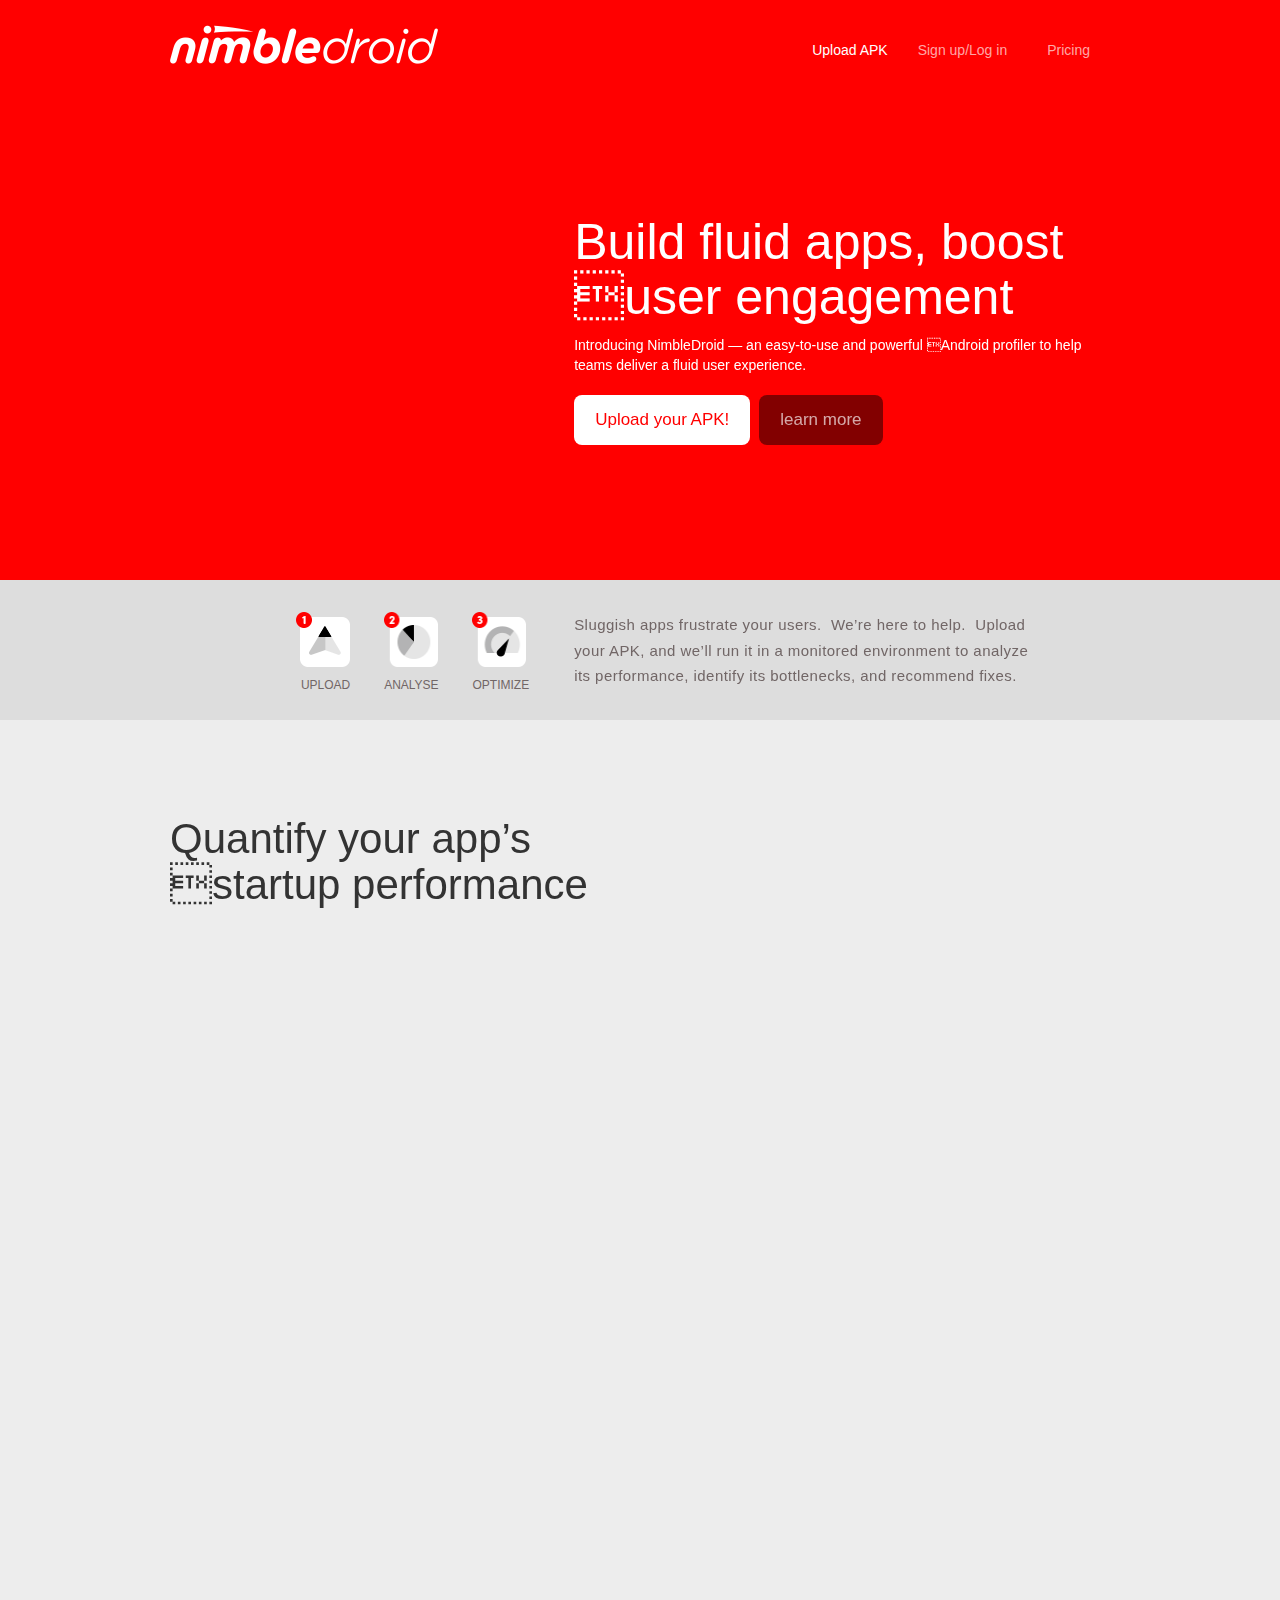
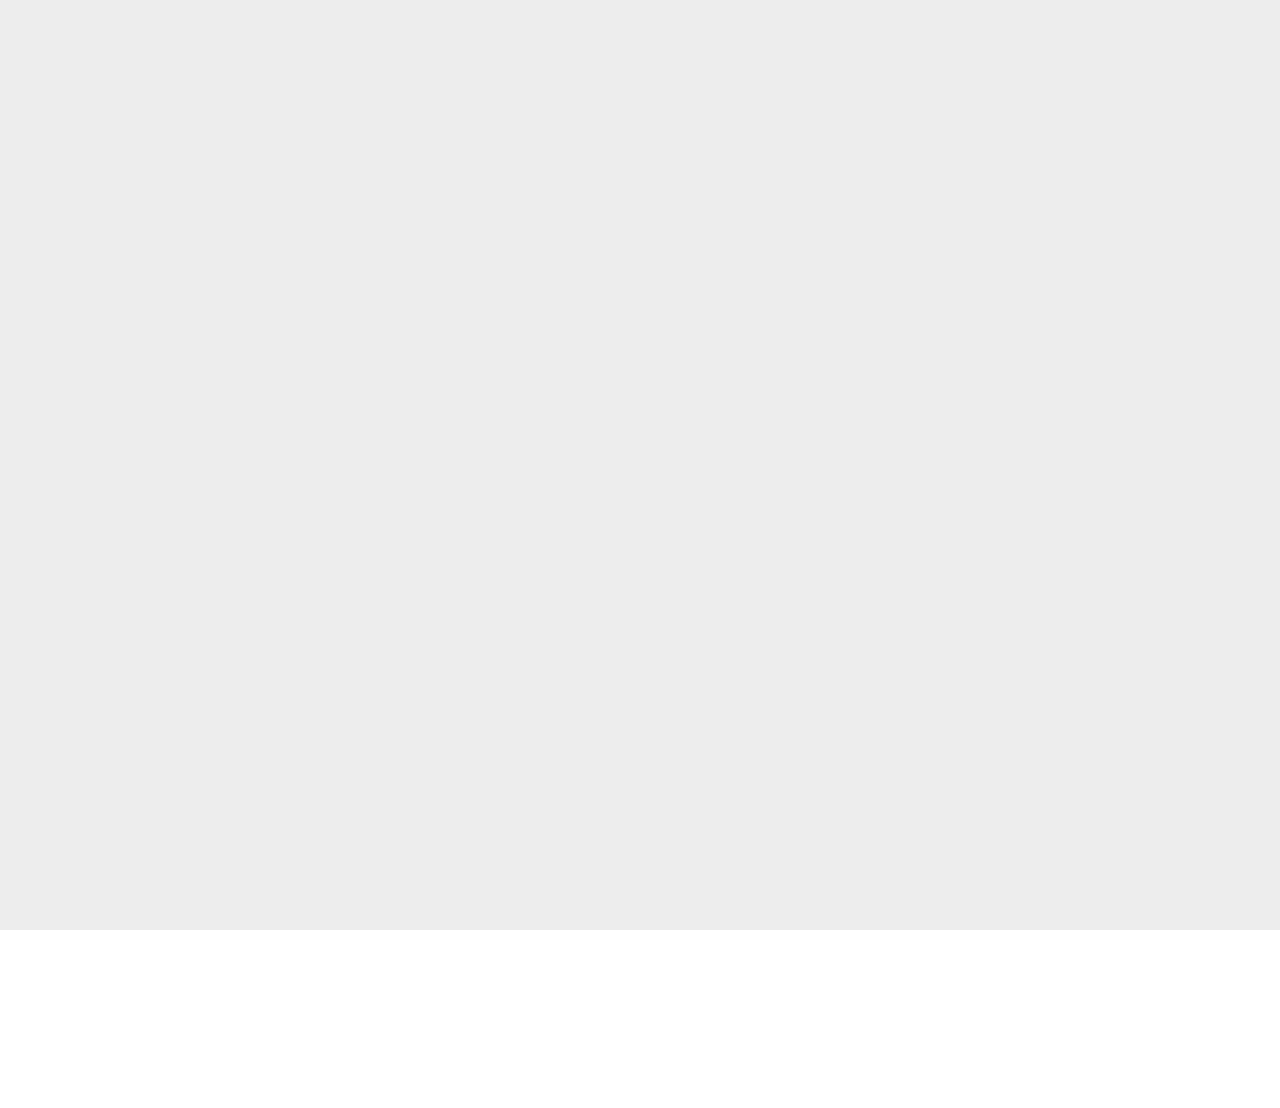
==== Min/index.html @ a6c192e9 "created min version of the html page" ====
<!DOCTYPE html>
<html lang="en">
<head>
    <meta charset="utf-8"/>
    <meta http-equiv="X-UA-Compatible" content="IE=edge"/>
    <meta name="description" content=""/>
    <meta name="author" content=""/>
    <link rel="icon" href="favicon.ico"/>
    <title>NimbleDroid</title>
    <link rel="stylesheet" href="plugins/fontawsome/css/font-awesome.css"/>
    <link href="assets/css/home.css" rel="stylesheet"/>
</head>

<body>

<nav class="navbar navbar-default navbar-fixed-top">
    <div class="container">
        <div class="navbar-header">
            <a class="navbar-brand" href="#">
                <img src="img/home/logo.png" alt=""/>
            </a>
        </div>
        <div id="navbar">
            <ul class="nav navbar-nav pull-right">
                <li class="active"><span class="uploadSmallIcon"></span><a href="#">Upload APK</a></li>
                <li><a href="#">Sign up/Log in</a></li>
                <li><a href="#">Pricing</a></li>
            </ul>
        </div>
    </div>
</nav>

<div class="" id="fullpage">

<div class="section nimble" id="section0">
    <div class="container heroWrapper">
        <div class="row full-height heroBGImage">
            <div class="col-xs-7 col-xs-offset-5 full-height">
                <div class="verticalCenterWrapper">
                    <div class="verticalCenter">
                        <h1 data-sr="wait 0.2s, enter right, hustle 20px">
                            Build fluid apps, boost user engagement
                        </h1>

                        <p data-sr="wait 0.3s, enter right, hustle 20px">
                            Introducing NimbleDroid — an easy-to-use and powerful Android profiler to help teams
                            deliver a fluid user experience.
                        </p>

                        <div class="heroButtonWrap"  data-sr="wait 0.4s, enter right, hustle 20px">
                            <button class="btn btn-white">Upload your APK!</button>
                            <button class="btn btn-darkRed">learn more</button>
                        </div>
                    </div>
                </div>
            </div>
        </div>
    </div>
    <div class="highLight">
        <div class="container">
            <div class="row">
                <div class="col-xs-4 col-sm-offset-1">
                    <div class="stepIconGroup" id="stepIcon1">
                        <img src="img/home/Icon1.png" alt="Step1" width="54" height="55"  data-sr="wait 0.2s, enter left, hustle 20px"/>
                        UPLOAD
                    </div>
                    <div class="stepIconGroup" id="stepIcon2">
                        <img src="img/home/Icon2.png" alt="Step2" width="54" height="55"  data-sr="wait 0.3s, enter left, hustle 20px"/>
                        analyse
                    </div>
                    <div class="stepIconGroup" id="stepIcon3">
                        <img src="img/home/Icon3.png" alt="Step3" width="54" height="55"  data-sr="wait 0.4s, enter left, hustle 20px"/>
                        optimize
                    </div>
                </div>
                <div class="col-xs-6" data-sr="wait 0.5s, enter right, hustle 20px">
                    <p>Sluggish apps frustrate your users.  We’re here to help.  Upload your APK, and we’ll run it
                        in a monitored environment to analyze its performance, identify its bottlenecks, and
                        recommend fixes.</p>
                </div>
            </div>
        </div>
    </div>
</div>

<div class="section nimble" id="section1">
    <div class="container featureSection1">
        <div class="row full-height">
            <div class="col-xs-6 full-height">

                <div class="verticalCenterWrapper ">
                    <div class="verticalCenter">
                        <h1 data-sr="wait 0.3s, enter left, hustle 20px">Quantify your app’s startup performance</h1>
                        <ul class="featureList">
                            <li data-sr="wait 0.4s, enter left, hustle 20px">
                                <i class="listImg"></i>

                                <p>
                                    Zero Installation or coding. Just upload your app and we’ll take it from here.
                                </p>
                            </li>
                            <li data-sr="wait 0.5s, enter left, hustle 20px">
                                <i class="listImg"></i>

                                <p>
                                    See where your app stands against top apps and competitor apps.
                                </p>
                            </li>
                            <li data-sr="wait 0.6s, enter left, hustle 20px">
                                <i class="listImg"></i>

                                <p>
                                    Monitor performance across versions to track improvements and avoid regressions.
                                </p>
                            </li>
                        </ul>
                    </div>
                </div>
            </div>
            <div class="col-xs-6 full-height no-padding" data-sr="wait 0.2s, enter right, hustle 20px">

                <div class="verticalCenterWrapper">
                    <div class="verticalCenter">
                        <img src="img/home/IMG1stSection.png" alt="" width="115%" height="auto"/>
                    </div>
                </div>
            </div>
        </div>
    </div>
</div>

<div class="section nimble" id="section2">
    <div class="container featureSection2">
        <div class="row full-height">

            <div class="col-xs-6 full-height" data-sr="wait 0.2s, enter left, hustle 20px">

                <div class="verticalCenterWrapper">
                    <div class="verticalCenter">
                        <img src="img/home/IMG2ndSection.png" alt="" width="100%" height="auto"/>
                    </div>
                </div>
            </div>

            <div class="col-xs-6 full-height">

                <div class="verticalCenterWrapper ">
                    <div class="verticalCenter">
                        <h1 data-sr="wait 0.3s, enter left, hustle 20px">Leave tedious performance diagnosis to us</h1>
                        <ul class="featureList">
                            <li data-sr="wait 0.4s, enter right, hustle 20px">
                                <i class="listImg"></i>

                                <p>
                                    Understand bottlenecks that cause your app to be non-responsive and slow.
                                </p>
                            </li>
                            <li data-sr="wait 0.5s, enter right, hustle 20px">
                                <i class="listImg"></i>

                                <p>
                                    Find out how 3rd party SDKs affect your app’s performance.
                                </p>
                            </li>
                            <li data-sr="wait 0.6s, enter right, hustle 20px">
                                <i class="listImg"></i>

                                <p>
                                    Follow our suggestions to speed up your app in a matter of minutes
                                </p>
                            </li>
                        </ul>
                    </div>
                </div>
            </div>
        </div>
    </div>
</div>


<div class="section nimble" id="section3">
    <div class="container featureSection3">
        <div class="row full-height">
            <div class="col-xs-6 full-height">
                <div class="verticalCenterWrapper ">
                    <div class="verticalCenter">
                        <h1 data-sr="wait 0.3s, enter left, hustle 20px">Gain insights into your app’s performance</h1>
                        <ul class="featureList">
                            <li data-sr="wait 0.4s, enter left, hustle 20px">
                                <i class="listImg"></i>

                                <p>
                                    Search. Zoom. Filter. Everything you need to interpret performance data in one
                                    place.
                                </p>
                            </li>
                            <li data-sr="wait 0.5s, enter left, hustle 20px">
                                <i class="listImg"></i>

                                <p>
                                    See the complete execution history of your app’s startup.
                                </p>
                            </li>
                            <li data-sr="wait 0.6s, enter left, hustle 20px">
                                <i class="listImg"></i>

                                <p>
                                    Drill down as deeply as you want into stack traces.
                                </p>
                            </li>
                        </ul>
                    </div>
                </div>
            </div>
            <div class="col-xs-6 full-height no-padding" data-sr="wait 0.2s, enter right, hustle 20px">

                <div class="verticalCenterWrapper">
                    <div class="verticalCenter">
                        <img src="img/home/IMG3rdSection.png" alt="" width="115%" height="auto" />
                    </div>
                </div>
            </div>
        </div>
    </div>
</div>

<div class="footer nimble" id="footer">
    <div class="container">
        <div class="row">
            <div class="col-sm-4" data-sr="wait 0.1s, enter left, hustle 20px">
                <img src="img/home/Footerlogo.png" alt="" height="38" width="258"/>
            </div>
            <div class="col-sm-8 text-right">
                <ul class="list-inline">
                    <li data-sr="wait 0.1s, enter right, hustle 20px"><a href="">Help</a></li>
                    <li data-sr="wait 0.15s, enter right, hustle 20px"><a href="">Docs</a></li>
                    <li data-sr="wait 0.2s, enter right, hustle 20px"><a href="">Blog</a></li>
                    <li data-sr="wait 0.25s, enter right, hustle 20px"><a href="">Join us</a></li>
                    <li data-sr="wait 0.3s, enter right, hustle 20px"><a href="">About</a></li>
                    <li data-sr="wait 0.35s, enter right, hustle 20px"><a href="">Contact</a></li>
                    <li data-sr="wait 0.4s, enter right, hustle 20px"><a href="">Terms of Service</a></li>
                    <li data-sr="wait 0.45s, enter right, hustle 20px"><a href="">DMCA</a></li>
                    <li data-sr="wait 0.5s, enter right, hustle 20px"><a href=""><i class="fa fa-twitter"></i></a></li>
                    <li data-sr="wait 0.55s, enter right, hustle 20px"><a href=""><i class="fa fa-facebook"></i></a></li>
                    <li data-sr="wait 0.6s, enter right, hustle 20px"><a href=""><i class="fa fa-instagram"></i></a></li>
                    <li data-sr="wait 0.65s, enter right, hustle 20px"><a href=""><i class="fa fa-github"></i></a></li>
                </ul>
            </div>
        </div>
        <div class="row">
            <div class="col-sm-3"  data-sr="wait 0.1s, enter left, hustle 20px">
                <p>588 Broadway, Suite 503</p>

                <p>New York, NY 10012</p>
            </div>
            <div class="col-sm-4"  data-sr="wait 0.2s, enter left, hustle 20px">
                <p>© NimbleDroid 2015</p>
                <p>Design & Artwork: www.svenkils.com</p>
            </div>
        </div>
    </div>
</div>
</div>


<script src="https://ajax.googleapis.com/ajax/libs/jquery/1.11.3/jquery.min.js"></script>
<script src="assets/js/ie10-viewport-bug-workaround.js"></script>

<script type="text/javascript" src="plugins/scrollReveal/scrollReveal.js"></script>
<script type="text/javascript">
        $(document).ready(function () {
            window.sr = new scrollReveal();
        });
</script>
</body>
</html>
---- Min/assets/css/home.css ----
/*!
 * Bootstrap v3.3.5 (http://getbootstrap.com)
 * Copyright 2011-2015 Twitter, Inc.
 * Licensed under MIT (https://github.com/twbs/bootstrap/blob/master/LICENSE)
 * This is also a minimized, customized version of Bootstrap for only NimbleDroid
 *//*! normalize.css v3.0.3 | MIT License | github.com/necolas/normalize.css */
html {
    font-family: sans-serif;
    -webkit-text-size-adjust: 100%;
    -ms-text-size-adjust: 100%
}

body {
    margin: 0
}

nav {
    display: block
}

a {
    background-color: transparent
}

a:active, a:hover {
    outline: 0
}

h1 {
    margin: .67em 0;
    font-size: 2em
}

img {
    border: 0
}

button {
    margin: 0;
    font: inherit;
    color: inherit
}

button {
    overflow: visible
}

button {
    text-transform: none
}

button {
    -webkit-appearance: button;
    cursor: pointer
}

button::-moz-focus-inner {
    padding: 0;
    border: 0
}

/*! Source: https://github.com/h5bp/html5-boilerplate/blob/master/src/css/main.css */
@media print {
    *, :after, :before {
        color: #000 !important;
        text-shadow: none !important;
        background: 0 0 !important;
        -webkit-box-shadow: none !important;
        box-shadow: none !important
    }

    a, a:visited {
        text-decoration: underline
    }

    a[href]:after {
        content: " (" attr(href) ")"
    }

    a[href^="#"]:after {
        content: ""
    }

    img {
        page-break-inside: avoid
    }

    img {
        max-width: 100% !important
    }

    p {
        orphans: 3;
        widows: 3
    }

    .navbar {
        display: none
    }
}

@font-face {
    font-family: 'Glyphicons Halflings';
    src: url("http://www.tonyjohnvan.com/NimbleDroid/assets/fonts/glyphicons-halflings-regular.eot");
    src: url("http://www.tonyjohnvan.com/NimbleDroid/assets/fonts/glyphicons-halflings-regular.eot#iefix") format('embedded-opentype'), url("http://www.tonyjohnvan.com/NimbleDroid/assets/fonts/glyphicons-halflings-regular.woff2") format('woff2'), url("http://www.tonyjohnvan.com/NimbleDroid/assets/fonts/glyphicons-halflings-regular.woff") format('woff'), url("http://www.tonyjohnvan.com/NimbleDroid/assets/fonts/glyphicons-halflings-regular.ttf") format('truetype'), url("http://www.tonyjohnvan.com/NimbleDroid/assets/fonts/glyphicons-halflings-regular.svg#glyphicons_halflingsregular") format('svg')
}

* {
    -webkit-box-sizing: border-box;
    -moz-box-sizing: border-box;
    box-sizing: border-box
}

:after, :before {
    -webkit-box-sizing: border-box;
    -moz-box-sizing: border-box;
    box-sizing: border-box
}

html {
    font-size: 10px;
    -webkit-tap-highlight-color: rgba(0, 0, 0, 0)
}

body {
    font-family: "Helvetica Neue", Helvetica, Arial, sans-serif;
    font-size: 14px;
    line-height: 1.42857143;
    color: #333;
    background-color: #fff
}

button {
    font-family: inherit;
    font-size: inherit;
    line-height: inherit
}

a {
    color: #337ab7;
    text-decoration: none
}

a:focus, a:hover {
    color: #23527c;
    text-decoration: underline
}

a:focus {
    outline: thin dotted;
    outline: 5px auto -webkit-focus-ring-color;
    outline-offset: -2px
}

img {
    vertical-align: middle
}

h1 {
    font-family: inherit;
    font-weight: 500;
    line-height: 1.1;
    color: inherit
}

h1 {
    margin-top: 20px;
    margin-bottom: 10px
}

h1 {
    font-size: 36px
}

p {
    margin: 0 0 10px
}

.text-right {
    text-align: right
}

ul {
    margin-top: 0;
    margin-bottom: 10px
}

.list-inline {
    padding-left: 0;
    margin-left: -5px;
    list-style: none
}

.list-inline > li {
    display: inline-block;
    padding-right: 5px;
    padding-left: 5px
}

.container {
    padding-right: 15px;
    padding-left: 15px;
    margin-right: auto;
    margin-left: auto
}

@media (min-width: 768px) {
    .container {
        width: 750px
    }
}

@media (min-width: 992px) {
    .container {
        width: 970px
    }
}

@media (min-width: 1200px) {
    .container {
        width: 1170px
    }
}

.row {
    margin-right: -15px;
    margin-left: -15px
}

.col-sm-3, .col-sm-4, .col-sm-8, .col-xs-4, .col-xs-6, .col-xs-7 {
    position: relative;
    min-height: 1px;
    padding-right: 15px;
    padding-left: 15px
}

.col-xs-4, .col-xs-6, .col-xs-7 {
    float: left
}

.col-xs-7 {
    width: 58.33333333%
}

.col-xs-6 {
    width: 50%
}

.col-xs-4 {
    width: 33.33333333%
}

.col-xs-offset-5 {
    margin-left: 41.66666667%
}

@media (min-width: 768px) {
    .col-sm-3, .col-sm-4, .col-sm-8 {
        float: left
    }

    .col-sm-8 {
        width: 66.66666667%
    }

    .col-sm-4 {
        width: 33.33333333%
    }

    .col-sm-3 {
        width: 25%
    }

    .col-sm-offset-1 {
        margin-left: 8.33333333%
    }
}

.btn {
    display: inline-block;
    padding: 6px 12px;
    margin-bottom: 0;
    font-size: 14px;
    font-weight: 400;
    line-height: 1.42857143;
    text-align: center;
    white-space: nowrap;
    vertical-align: middle;
    -ms-touch-action: manipulation;
    touch-action: manipulation;
    cursor: pointer;
    -webkit-user-select: none;
    -moz-user-select: none;
    -ms-user-select: none;
    user-select: none;
    background-image: none;
    border: 1px solid transparent;
    border-radius: 4px
}

.btn:active:focus, .btn:focus {
    outline: thin dotted;
    outline: 5px auto -webkit-focus-ring-color;
    outline-offset: -2px
}

.btn:focus, .btn:hover {
    color: #333;
    text-decoration: none
}

.btn:active {
    background-image: none;
    outline: 0;
    -webkit-box-shadow: inset 0 3px 5px rgba(0, 0, 0, .125);
    box-shadow: inset 0 3px 5px rgba(0, 0, 0, .125)
}

.nav {
    padding-left: 0;
    margin-bottom: 0;
    list-style: none
}

.nav > li {
    position: relative;
    display: block
}

.nav > li > a {
    position: relative;
    display: block;
    padding: 10px 15px
}

.nav > li > a:focus, .nav > li > a:hover {
    text-decoration: none;
    background-color: #eee
}

.navbar {
    position: relative;
    min-height: 50px;
    margin-bottom: 20px;
    border: 1px solid transparent
}

@media (min-width: 768px) {
    .navbar {
        border-radius: 4px
    }
}

@media (min-width: 768px) {
    .navbar-header {
        float: left
    }
}

.container > .navbar-header {
    margin-right: -15px;
    margin-left: -15px
}

@media (min-width: 768px) {
    .container > .navbar-header {
        margin-right: 0;
        margin-left: 0
    }
}

.navbar-fixed-top {
    position: fixed;
    right: 0;
    left: 0;
    z-index: 1030
}

@media (min-width: 768px) {
    .navbar-fixed-top {
        border-radius: 0
    }
}

.navbar-fixed-top {
    top: 0;
    border-width: 0 0 1px
}

.navbar-brand {
    float: left;
    height: 50px;
    padding: 15px 15px;
    font-size: 18px;
    line-height: 20px
}

.navbar-brand:focus, .navbar-brand:hover {
    text-decoration: none
}

.navbar-brand > img {
    display: block
}

@media (min-width: 768px) {
    .navbar > .container .navbar-brand {
        margin-left: -15px
    }
}

.navbar-nav {
    margin: 7.5px -15px
}

.navbar-nav > li > a {
    padding-top: 10px;
    padding-bottom: 10px;
    line-height: 20px
}

@media (min-width: 768px) {
    .navbar-nav {
        float: left;
        margin: 0
    }

    .navbar-nav > li {
        float: left
    }

    .navbar-nav > li > a {
        padding-top: 15px;
        padding-bottom: 15px
    }
}

.navbar-default {
    background-color: #f8f8f8;
    border-color: #e7e7e7
}

.navbar-default .navbar-brand {
    color: #777
}

.navbar-default .navbar-brand:focus, .navbar-default .navbar-brand:hover {
    color: #5e5e5e;
    background-color: transparent
}

.navbar-default .navbar-nav > li > a {
    color: #777
}

.navbar-default .navbar-nav > li > a:focus, .navbar-default .navbar-nav > li > a:hover {
    color: #333;
    background-color: transparent
}

.navbar-default .navbar-nav > .active > a, .navbar-default .navbar-nav > .active > a:focus, .navbar-default .navbar-nav > .active > a:hover {
    color: #555;
    background-color: #e7e7e7
}

@-webkit-keyframes progress-bar-stripes {
    from {
        background-position: 40px 0
    }
    to {
        background-position: 0 0
    }
}

@-o-keyframes progress-bar-stripes {
    from {
        background-position: 40px 0
    }
    to {
        background-position: 0 0
    }
}

@keyframes progress-bar-stripes {
    from {
        background-position: 40px 0
    }
    to {
        background-position: 0 0
    }
}

.container:after, .container:before, .nav:after, .nav:before, .navbar-header:after, .navbar-header:before, .navbar:after, .navbar:before, .row:after, .row:before {
    display: table;
    content: " "
}

.container:after, .nav:after, .navbar-header:after, .navbar:after, .row:after {
    clear: both
}

.pull-right {
    float: right !important
}

@-ms-viewport {
    width: device-width
}



/*
 * ---- Actual CSS used and created by Tony
 * Account for fixed navbar */
body {
    /*padding-top: 70px;*/
    /*padding-bottom: 30px;*/
}

body,
.navbar-fixed-top {
    min-width: 970px;
}

.no-padding{
    padding: 0;
}

.navbar-fixed-top {
    background: red;
}

/* Don't let the lead text change font-size. */

/* Finesse the page header spacing */

/* Non-responsive overrides
 *
 * Utilize the following CSS to disable the responsive-ness of the container,
 * grid system, and navbar.
 */

/* Reset the container */
.container {
    width: 970px;
    max-width: none !important;
}

.container .navbar-header {
    margin-right: 0;
    margin-left: 0;
}

/* Always float the navbar header */
.navbar-header {
    float: left;
}

/* Undo the collapsing navbar */

.navbar-brand {
    margin-left: -15px;
}

/* Always apply the floated nav */
.navbar-nav {
    float: left;
    margin: 0;
}

.navbar-nav > li {
    float: left;
}

.navbar-nav > li > a {
    padding: 15px;
}

/* Redeclare since we override the float above */

.navbar-default .navbar-nav > li > a:focus, .navbar-default .navbar-nav > li > a:hover {
    color: #ffffff;
    padding: 15px;
}

.navbar-nav li,
.navbar-nav li.active,
.navbar-default .navbar-nav > .active > a,
.navbar-default .navbar-nav > .active > a:focus,
.navbar-default .navbar-nav > .active > a:hover {
    color: #fff;
    background: transparent;
    padding: 15px 5px;
    display: inline-block;
}

.navbar-default {
    border: 0;
    border-color: red;
    height: 80px;
    padding-top: 10px;

    -webkit-transition: all 0.36s cubic-bezier(0.000, 0.000, 0.580, 1.000);
    -moz-transition: all 0.36s cubic-bezier(0.000, 0.000, 0.580, 1.000);
    -o-transition: all 0.36s cubic-bezier(0.000, 0.000, 0.580, 1.000);
    -ms-transition: all 0.36s cubic-bezier(0.000, 0.000, 0.580, 1.000);
    transition: all 0.36s cubic-bezier(0.000, 0.000, 0.580, 1.000);
}

.navbar-default .navbar-nav > li > a {
    color: rgba(255, 255, 255, 0.66);
}

.uploadSmallIcon {
    width: 15px;
    height: 15px;
    display: inline-block;
    background: url("http://www.tonyjohnvan.com/NimbleDroid/img/home/UploadICONTiny.png") center center no-repeat;
    background-size: 15px 15px;
    margin-right: 5px;
    position: relative;
    top: 3px;
}

#section0 {
    background-color: red;
}

.navbar-nav li {
    height: 70px;
}

.nimble.section {
    /*padding-top: 70px;*/
}

.heroWrapper {
    height: 580px;
    padding-top: 70px;
}

.full-height {
    height: 100%;
}

.heroBGImage {
    background: url("http://www.tonyjohnvan.com/NimbleDroid/img/home/BotWithBottomShade.png") -100px -50px no-repeat;
    background-size: 65% auto;
}

.heroWrapper h1 {
    color: white;
    font-size: 50px;
}

.heroWrapper p {
    color: white;
}

.verticalCenterWrapper {
    display: table;
    height: 100%;
}

.verticalCenter {
    display: table-cell;
    /*text-align: center;*/
    vertical-align: middle;
}

.heroButtonWrap button {
    height: 50px;
    margin: 10px 5px 10px 0;
    padding: 0 20px;
    color: #ffffff;
    font-size: 17px;
    border-radius: 8px;
}

.heroButtonWrap button.btn-white {
    color: #ff0000;
    background: #ffffff;
}

.heroButtonWrap button.btn-darkRed {
    color: rgba(255, 255, 255, 0.66);
    background: #820000;
    font-weight: 200;
}

/* -- High Light -- */
.highLight {
    height: 140px;
    background: #ddd;
}

.highLight .row {
    padding: 32px 0;
}

.stepIconGroup img {
    display: block;
    clear: both;
    margin-bottom: 10px;
}

.stepIconGroup {
    display: inline-block;
    margin: 0 15px;
    text-transform: uppercase;
    font-weight: 200;
    font-size: 12px;
    color: #716666;
}

.highLight .col-xs-4 {
    text-align: right;
}

.highLight p {
    color: #716666;
    font-size: 15px;
    line-height: 1.7;
    letter-spacing: 0.03em;
    font-weight: 200;
}

/*-- feature sections --*/
#section1 {
    background: #ededed;
}
#section2 {
    background: #ededed;
}
#section3 {
    background: #ededed;
}

.featureSection1 {
    height: 550px;
}
.featureSection2 {
    height: 630px;
}
.featureSection3 {
    height: 630px;
}

.featureSection1 h1,
.featureSection3 h1 {
    padding: 30px 0;
    font-weight: 200;
    font-size: 42px;
}

.featureSection2 h1{
    font-size: 36px;
    padding: 30px 0;
    font-weight: 200;
}

.listImg {
    width: 50px;
    height: 50px;
    display: inline-block;
    background: url("http://www.tonyjohnvan.com/NimbleDroid/img/home/ListIcon.png") center center no-repeat;
    background-size: 50px auto;
    margin-right: 20px;
    /*clear: both;*/
}

.featureList {
    list-style: none;
    padding: 0;
    margin: 0;
}
.featureList li{
    margin-bottom: 30px;
}

.featureList p {
    display: inline-block;
    width: 330px;
    vertical-align: top;
    color: #716666;
    font-weight: 400;
    font-size: 17px;
    line-height: 26px;
}

.featureSection1 img{
    padding-top: 50px;
}

.featureSection2 img{
    padding-top: 50px;
}

.footer.nimble{
    height: 120px;
    background: #ffffff;
    padding: 40px 0;
}

.footer.nimble ul{
    padding-top: 20px;
}
.footer.nimble a{
    color: #a39898;
}
.footer.nimble p{
    color: #a39898;
    padding: 2px 0;
    margin: 0;
}
.footer.nimble .row{
    margin-bottom: 20px;
}
.footer.nimble a:hover,
.footer.nimble a:active{
    color: #4f4444;
    text-transform: none;
    text-decoration: none;
}
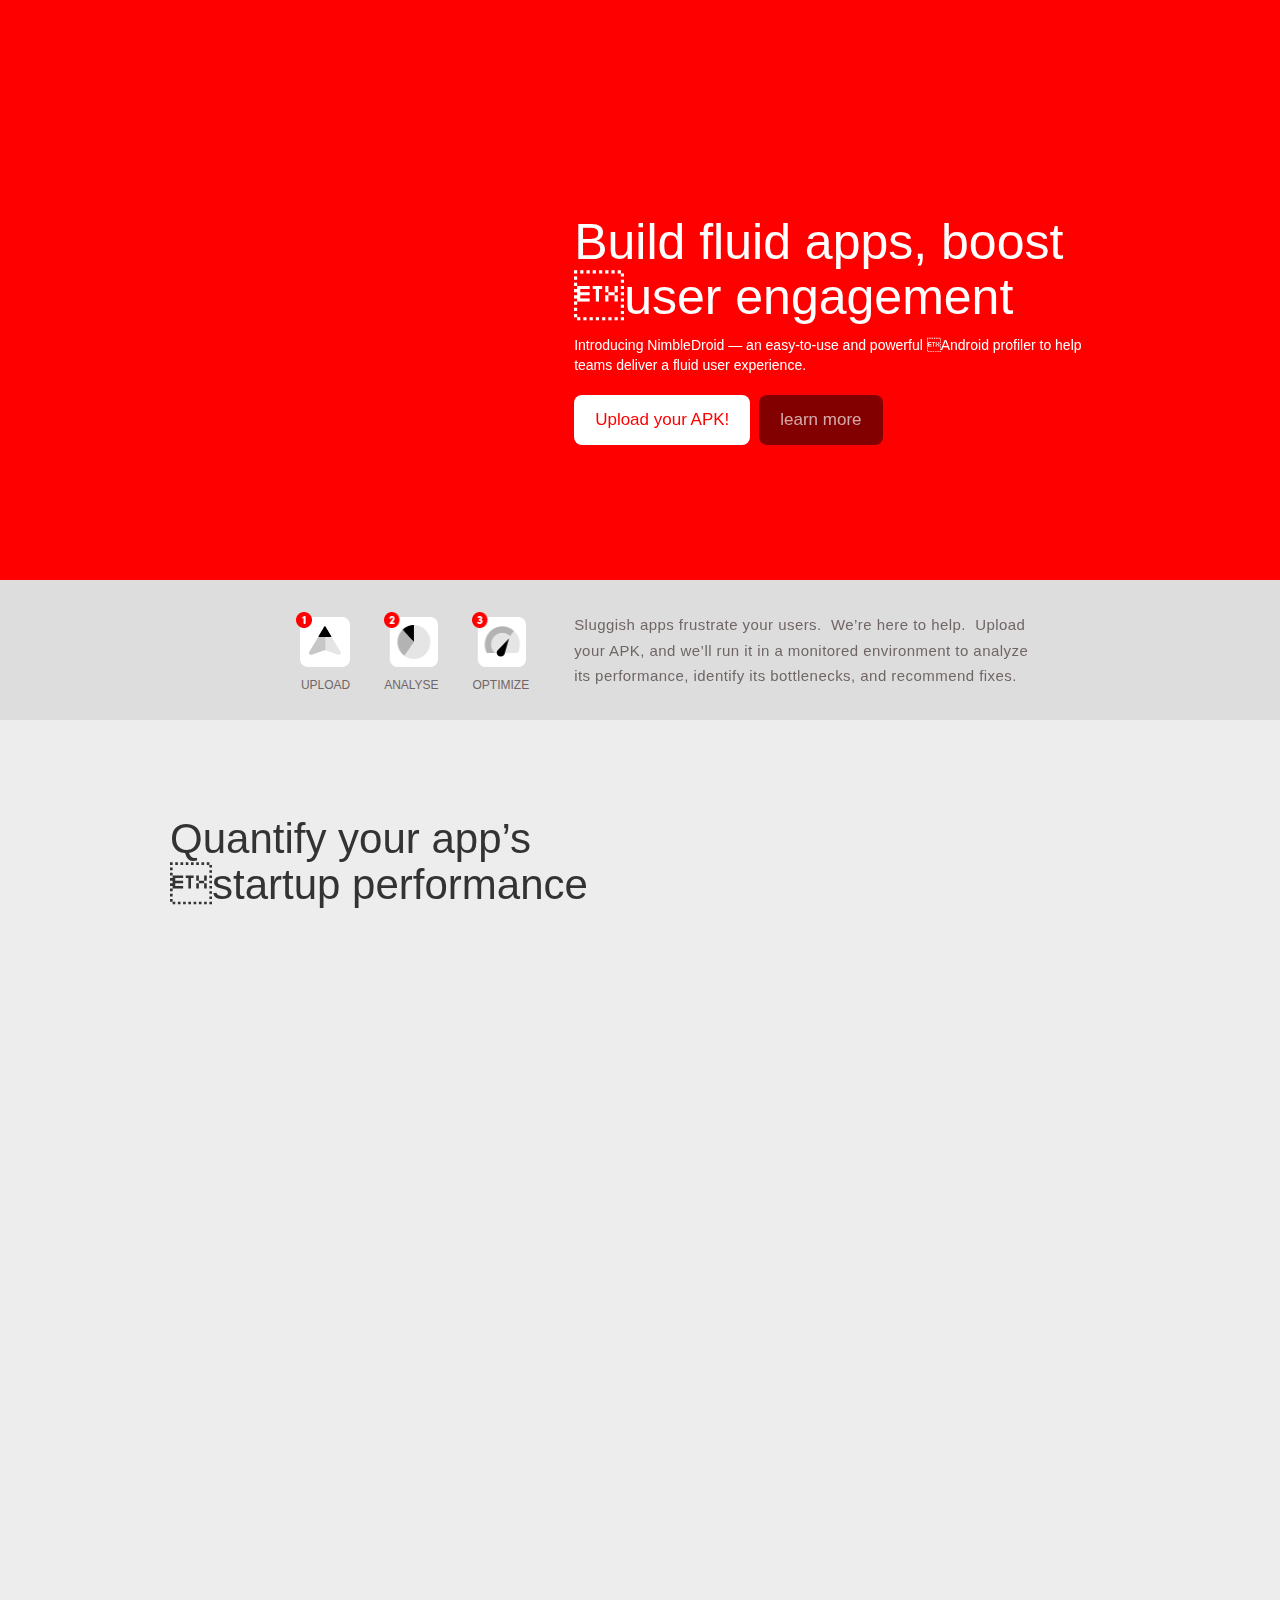
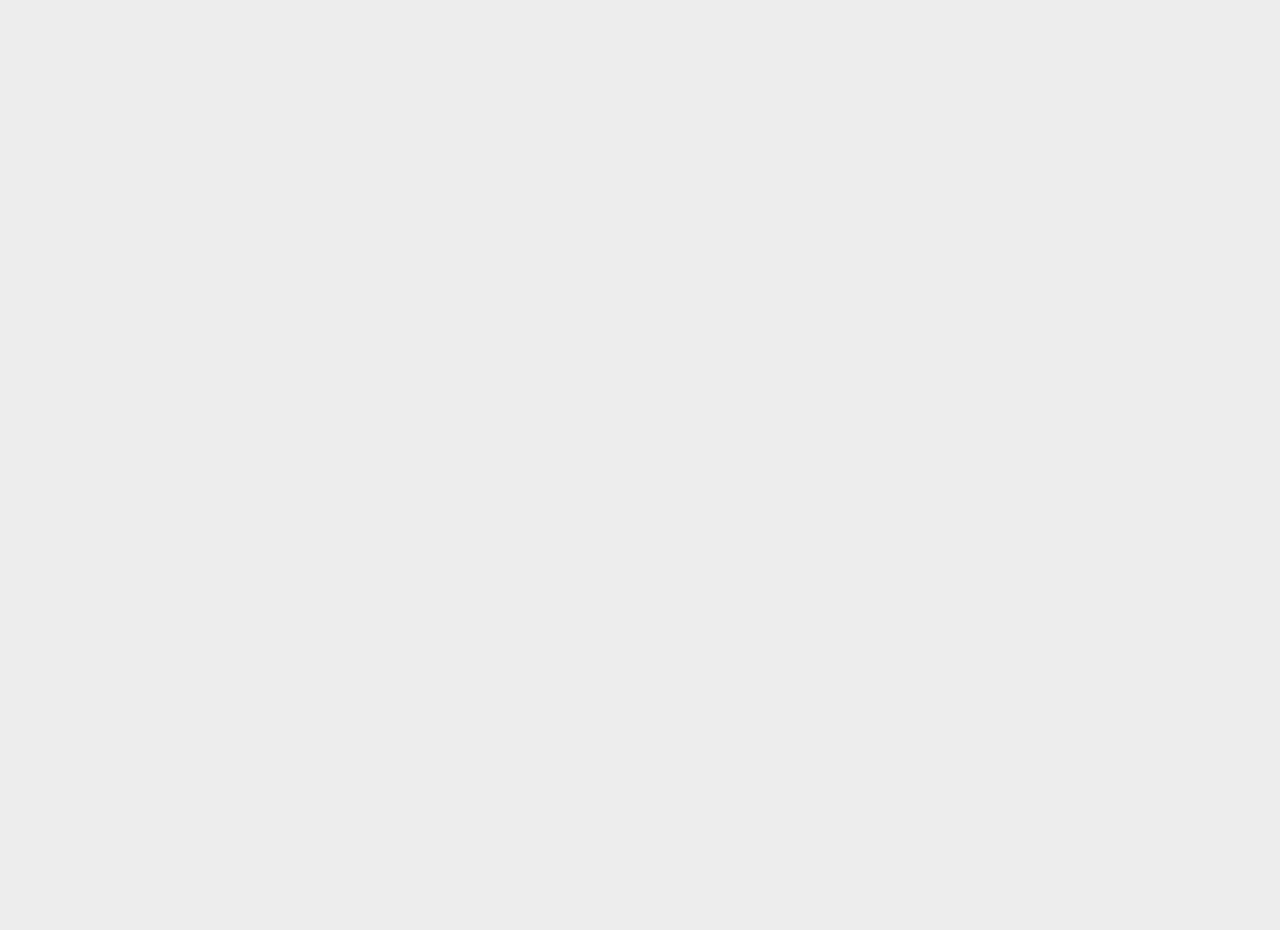
==== commit 05d53010: "removed header and footer" ====
--- a/Min/index.html
+++ b/Min/index.html
@@ -13,22 +13,22 @@
 
 <body>
 
-<nav class="navbar navbar-default navbar-fixed-top">
-    <div class="container">
-        <div class="navbar-header">
-            <a class="navbar-brand" href="#">
-                <img src="img/home/logo.png" alt=""/>
-            </a>
-        </div>
-        <div id="navbar">
-            <ul class="nav navbar-nav pull-right">
-                <li class="active"><span class="uploadSmallIcon"></span><a href="#">Upload APK</a></li>
-                <li><a href="#">Sign up/Log in</a></li>
-                <li><a href="#">Pricing</a></li>
-            </ul>
-        </div>
-    </div>
-</nav>
+<!--<nav class="navbar navbar-default navbar-fixed-top">-->
+    <!--<div class="container">-->
+        <!--<div class="navbar-header">-->
+            <!--<a class="navbar-brand" href="#">-->
+                <!--<img src="img/home/logo.png" alt=""/>-->
+            <!--</a>-->
+        <!--</div>-->
+        <!--<div id="navbar">-->
+            <!--<ul class="nav navbar-nav pull-right">-->
+                <!--<li class="active"><span class="uploadSmallIcon"></span><a href="#">Upload APK</a></li>-->
+                <!--<li><a href="#">Sign up/Log in</a></li>-->
+                <!--<li><a href="#">Pricing</a></li>-->
+            <!--</ul>-->
+        <!--</div>-->
+    <!--</div>-->
+<!--</nav>-->
 
 <div class="" id="fullpage">
 
@@ -121,7 +121,7 @@
 
                 <div class="verticalCenterWrapper">
                     <div class="verticalCenter">
-                        <img src="img/home/IMG1stSection.png" alt="" width="115%" height="auto"/>
+                        <img src="img/home/IMG1stSection.png" alt="" width="100%" height="auto"/>
                     </div>
                 </div>
             </div>
@@ -216,50 +216,50 @@
 
                 <div class="verticalCenterWrapper">
                     <div class="verticalCenter">
-                        <img src="img/home/IMG3rdSection.png" alt="" width="115%" height="auto" />
-                    </div>
-                </div>
-            </div>
-        </div>
-    </div>
-</div>
-
-<div class="footer nimble" id="footer">
-    <div class="container">
-        <div class="row">
-            <div class="col-sm-4" data-sr="wait 0.1s, enter left, hustle 20px">
-                <img src="img/home/Footerlogo.png" alt="" height="38" width="258"/>
-            </div>
-            <div class="col-sm-8 text-right">
-                <ul class="list-inline">
-                    <li data-sr="wait 0.1s, enter right, hustle 20px"><a href="">Help</a></li>
-                    <li data-sr="wait 0.15s, enter right, hustle 20px"><a href="">Docs</a></li>
-                    <li data-sr="wait 0.2s, enter right, hustle 20px"><a href="">Blog</a></li>
-                    <li data-sr="wait 0.25s, enter right, hustle 20px"><a href="">Join us</a></li>
-                    <li data-sr="wait 0.3s, enter right, hustle 20px"><a href="">About</a></li>
-                    <li data-sr="wait 0.35s, enter right, hustle 20px"><a href="">Contact</a></li>
-                    <li data-sr="wait 0.4s, enter right, hustle 20px"><a href="">Terms of Service</a></li>
-                    <li data-sr="wait 0.45s, enter right, hustle 20px"><a href="">DMCA</a></li>
-                    <li data-sr="wait 0.5s, enter right, hustle 20px"><a href=""><i class="fa fa-twitter"></i></a></li>
-                    <li data-sr="wait 0.55s, enter right, hustle 20px"><a href=""><i class="fa fa-facebook"></i></a></li>
-                    <li data-sr="wait 0.6s, enter right, hustle 20px"><a href=""><i class="fa fa-instagram"></i></a></li>
-                    <li data-sr="wait 0.65s, enter right, hustle 20px"><a href=""><i class="fa fa-github"></i></a></li>
-                </ul>
-            </div>
-        </div>
-        <div class="row">
-            <div class="col-sm-3"  data-sr="wait 0.1s, enter left, hustle 20px">
-                <p>588 Broadway, Suite 503</p>
-
-                <p>New York, NY 10012</p>
-            </div>
-            <div class="col-sm-4"  data-sr="wait 0.2s, enter left, hustle 20px">
-                <p>© NimbleDroid 2015</p>
-                <p>Design & Artwork: www.svenkils.com</p>
-            </div>
-        </div>
-    </div>
-</div>
+                        <img src="img/home/IMG3rdSection.png" alt="" width="100%" height="auto" />
+                    </div>
+                </div>
+            </div>
+        </div>
+    </div>
+</div>
+
+<!--<div class="footer nimble" id="footer">-->
+    <!--<div class="container">-->
+        <!--<div class="row">-->
+            <!--<div class="col-sm-4" data-sr="wait 0.1s, enter left, hustle 20px">-->
+                <!--<img src="img/home/Footerlogo.png" alt="" height="38" width="258"/>-->
+            <!--</div>-->
+            <!--<div class="col-sm-8 text-right">-->
+                <!--<ul class="list-inline">-->
+                    <!--<li data-sr="wait 0.1s, enter right, hustle 20px"><a href="">Help</a></li>-->
+                    <!--<li data-sr="wait 0.15s, enter right, hustle 20px"><a href="">Docs</a></li>-->
+                    <!--<li data-sr="wait 0.2s, enter right, hustle 20px"><a href="">Blog</a></li>-->
+                    <!--<li data-sr="wait 0.25s, enter right, hustle 20px"><a href="">Join us</a></li>-->
+                    <!--<li data-sr="wait 0.3s, enter right, hustle 20px"><a href="">About</a></li>-->
+                    <!--<li data-sr="wait 0.35s, enter right, hustle 20px"><a href="">Contact</a></li>-->
+                    <!--<li data-sr="wait 0.4s, enter right, hustle 20px"><a href="">Terms of Service</a></li>-->
+                    <!--<li data-sr="wait 0.45s, enter right, hustle 20px"><a href="">DMCA</a></li>-->
+                    <!--<li data-sr="wait 0.5s, enter right, hustle 20px"><a href=""><i class="fa fa-twitter"></i></a></li>-->
+                    <!--<li data-sr="wait 0.55s, enter right, hustle 20px"><a href=""><i class="fa fa-facebook"></i></a></li>-->
+                    <!--<li data-sr="wait 0.6s, enter right, hustle 20px"><a href=""><i class="fa fa-instagram"></i></a></li>-->
+                    <!--<li data-sr="wait 0.65s, enter right, hustle 20px"><a href=""><i class="fa fa-github"></i></a></li>-->
+                <!--</ul>-->
+            <!--</div>-->
+        <!--</div>-->
+        <!--<div class="row">-->
+            <!--<div class="col-sm-3"  data-sr="wait 0.1s, enter left, hustle 20px">-->
+                <!--<p>588 Broadway, Suite 503</p>-->
+
+                <!--<p>New York, NY 10012</p>-->
+            <!--</div>-->
+            <!--<div class="col-sm-4"  data-sr="wait 0.2s, enter left, hustle 20px">-->
+                <!--<p>© NimbleDroid 2015</p>-->
+                <!--<p>Design & Artwork: www.svenkils.com</p>-->
+            <!--</div>-->
+        <!--</div>-->
+    <!--</div>-->
+<!--</div>-->
 </div>
 
 
--- a/Min/assets/css/home.css
+++ b/Min/assets/css/home.css
@@ -7,56 +7,88 @@
 html {
     font-family: sans-serif;
     -webkit-text-size-adjust: 100%;
-    -ms-text-size-adjust: 100%
+    -ms-text-size-adjust: 100%;
+    font-size: 10px;
+    -webkit-tap-highlight-color: rgba(0, 0, 0, 0);
 }
 
 body {
-    margin: 0
+    margin: 0;
+
+    font-family: "Helvetica Neue", Helvetica, Arial, sans-serif;
+    font-size: 14px;
+    line-height: 1.42857143;
+    color: #333;
+    background-color: #fff;
+
+
+    min-width: 970px;
 }
 
 nav {
-    display: block
+    display: block;
+
+    padding-left: 0;
+    margin-bottom: 0;
+    list-style: none
 }
 
 a {
-    background-color: transparent
+    background-color: transparent;
+
+    color: #337ab7;
+    text-decoration: none
 }
 
 a:active, a:hover {
-    outline: 0
+    outline: 0;
+
+    color: #23527c;
+    text-decoration: underline
 }
 
 h1 {
     margin: .67em 0;
-    font-size: 2em
+
+    font-family: inherit;
+    font-weight: 500;
+    line-height: 1.1;
+    color: inherit;
+
+    margin-top: 20px;
+    margin-bottom: 10px;
+
+    font-size: 36px
 }
 
 img {
-    border: 0
+    border: 0;
+
+    vertical-align: middle
 }
 
 button {
     margin: 0;
     font: inherit;
-    color: inherit
-}
-
-button {
-    overflow: visible
-}
-
-button {
-    text-transform: none
-}
-
-button {
+    color: inherit;
+
+
+    overflow: visible;
+
+    text-transform: none;
+
     -webkit-appearance: button;
     cursor: pointer
 }
 
 button::-moz-focus-inner {
     padding: 0;
-    border: 0
+    border: 0;
+
+
+    font-family: inherit;
+    font-size: inherit;
+    line-height: inherit
 }
 
 /*! Source: https://github.com/h5bp/html5-boilerplate/blob/master/src/css/main.css */
@@ -117,60 +149,12 @@
     box-sizing: border-box
 }
 
-html {
-    font-size: 10px;
-    -webkit-tap-highlight-color: rgba(0, 0, 0, 0)
-}
-
-body {
-    font-family: "Helvetica Neue", Helvetica, Arial, sans-serif;
-    font-size: 14px;
-    line-height: 1.42857143;
-    color: #333;
-    background-color: #fff
-}
-
-button {
-    font-family: inherit;
-    font-size: inherit;
-    line-height: inherit
-}
-
-a {
-    color: #337ab7;
-    text-decoration: none
-}
-
-a:focus, a:hover {
-    color: #23527c;
-    text-decoration: underline
-}
-
 a:focus {
     outline: thin dotted;
     outline: 5px auto -webkit-focus-ring-color;
     outline-offset: -2px
 }
 
-img {
-    vertical-align: middle
-}
-
-h1 {
-    font-family: inherit;
-    font-weight: 500;
-    line-height: 1.1;
-    color: inherit
-}
-
-h1 {
-    margin-top: 20px;
-    margin-bottom: 10px
-}
-
-h1 {
-    font-size: 36px
-}
 
 p {
     margin: 0 0 10px
@@ -316,12 +300,6 @@
     box-shadow: inset 0 3px 5px rgba(0, 0, 0, .125)
 }
 
-.nav {
-    padding-left: 0;
-    margin-bottom: 0;
-    list-style: none
-}
-
 .nav > li {
     position: relative;
     display: block
@@ -512,14 +490,10 @@
 /*
  * ---- Actual CSS used and created by Tony
  * Account for fixed navbar */
-body {
-    /*padding-top: 70px;*/
-    /*padding-bottom: 30px;*/
-}
 
 body,
 .navbar-fixed-top {
-    min-width: 970px;
+    min-width: 986px;
 }
 
 .no-padding{
@@ -530,15 +504,6 @@
     background: red;
 }
 
-/* Don't let the lead text change font-size. */
-
-/* Finesse the page header spacing */
-
-/* Non-responsive overrides
- *
- * Utilize the following CSS to disable the responsive-ness of the container,
- * grid system, and navbar.
- */
 
 /* Reset the container */
 .container {
@@ -581,6 +546,7 @@
 .navbar-default .navbar-nav > li > a:focus, .navbar-default .navbar-nav > li > a:hover {
     color: #ffffff;
     padding: 15px;
+    width: 0px;
 }
 
 .navbar-nav li,
